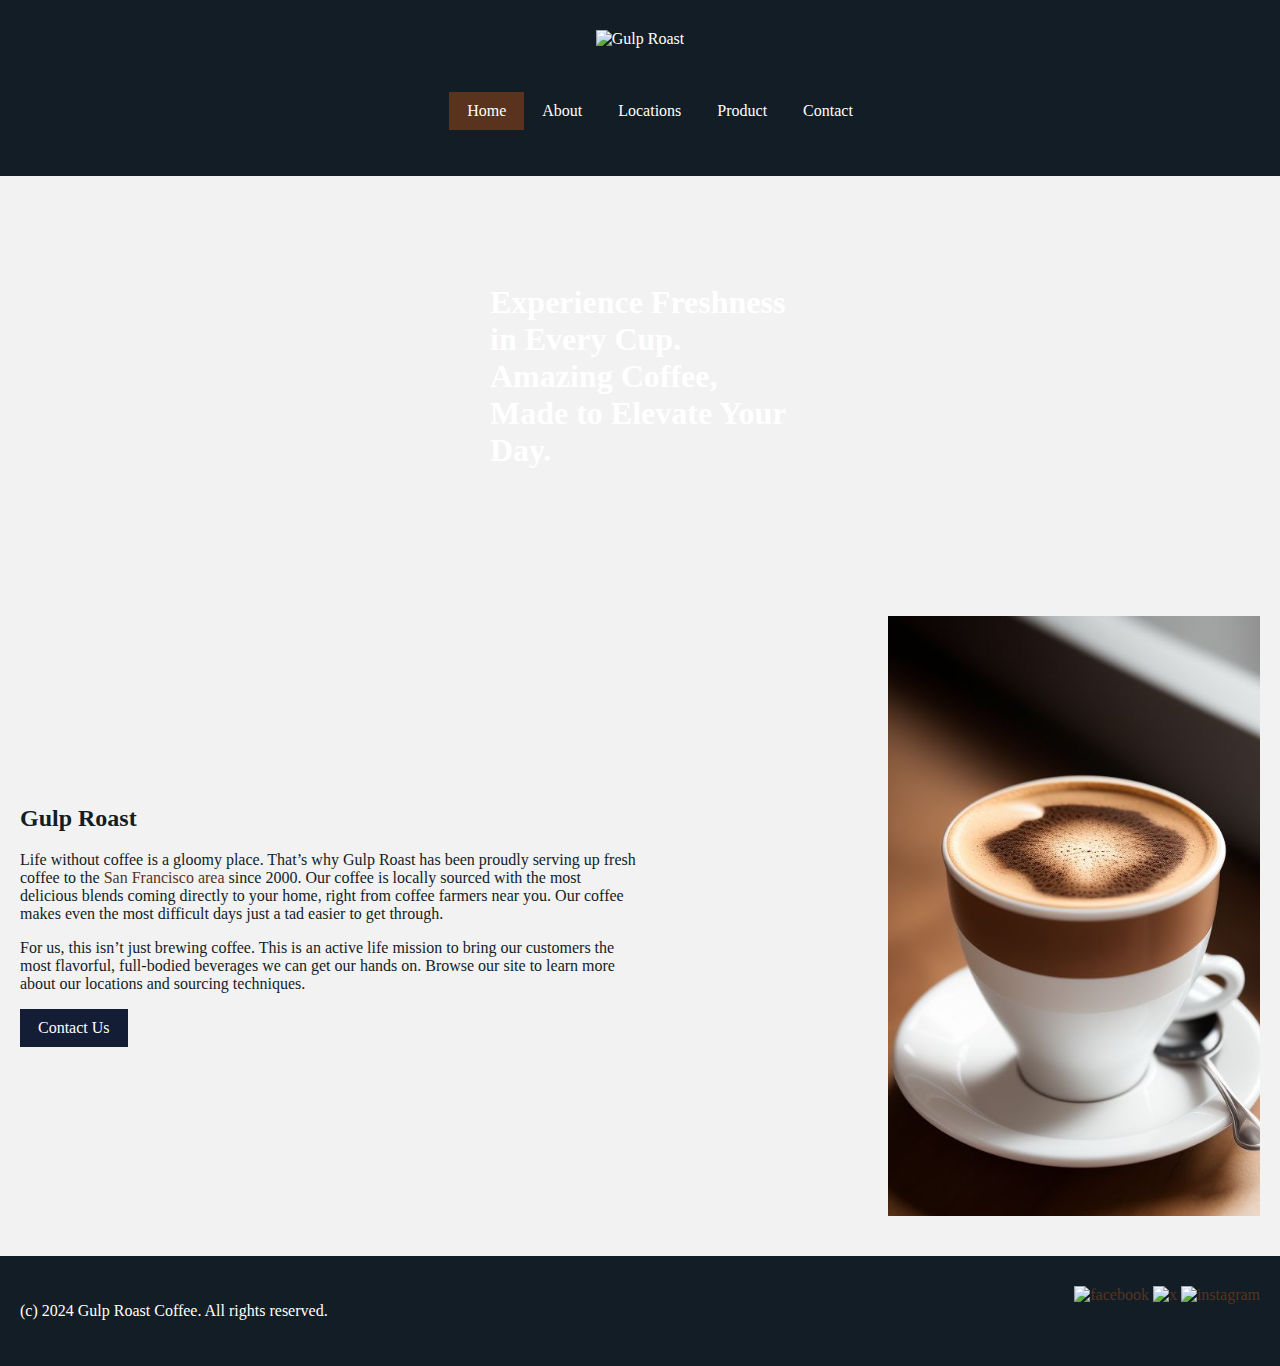
==== home.html @ 164cd7e6 "home.html" ====
<!DOCTYPE html>
<html lang="en">
<head>
    <meta charset="UTF-8">
    <meta name="viewport" content="width=device-width, initial-scale=1.0">
    <link rel="stylesheet" href="css/style.css">
    <title>Home | Gulp Roast</title>
    <link rel="preconnect" href="https://fonts.googleapis.com">
<link rel="preconnect" href="https://fonts.gstatic.com" crossorigin>
<link href="https://fonts.googleapis.com/css2?family=Poppins:ital,wght@0,100;0,200;0,300;0,400;0,500;0,600;0,700;0,800;0,900;1,100;1,200;1,300;1,400;1,500;1,600;1,700;1,800;1,900&display=swap" rel="stylesheet">
</head>
<body>
    <header>
        <div class="container">
            <img src="https://assets.codepen.io/6306176/gulp-logo-light.png" alt="Gulp Roast" class="logo">
            <nav>
                <ul>
                    <li><a href="#" class="selected">Home</a></li>
                    <li><a href="index.html">About</a></li>
                    <li><a href="#">Locations</a></li>
                    <li><a href="product.html">Product</a></li>
                    <li><a href="#">Contact</a></li>
                </ul>
            </nav>
        </div>
    </header>
    <section class="hero">
        <div class="heroContent">
            <h1>
                Experience Freshness in Every Cup. 
                Amazing Coffee, Made to Elevate Your Day.
            </h1>
        </div>
    </section>
    <section class="imageArticle">
        <div class="content">
            <h2>Gulp Roast</h2>
            <p>
                Life without coffee is a gloomy place. That’s why Gulp Roast has been proudly serving up fresh coffee to the <a href="#">San Francisco area</a> since 2000. Our coffee is locally sourced with the most delicious blends coming directly to your home, right from coffee farmers near you. Our coffee makes even the most difficult days just a tad easier to get through.
            </p>
            <p>
                For us, this isn’t just brewing coffee. This is an active life mission to bring our customers the most flavorful, full-bodied beverages we can get our hands on. Browse our site to learn more about our locations and sourcing techniques. 
            </p>
            <a href="#" class="btnPrimary">Contact Us</a>
        </div>
        <img src="images/Unknown-3.jpg" alt="Great cup of coffee.">
    </section>
    <footer>
        <div class="container">
            <p class="copy">
                (c) 2024 Gulp Roast Coffee. All rights reserved.
            </p>
            <div class="media">
                <a href="#"><img src="https://cdn3.iconfinder.com/data/icons/font-awesome-brands/512/facebook-square-512.png" alt="facebook"></a>
                <a href="#"><img src="https://cdn2.iconfinder.com/data/icons/threads-by-instagram/24/x-logo-twitter-new-brand-contained-512.png" alt="x"></a>
                <a href="#"><img src="https://cdn1.iconfinder.com/data/icons/social-media-circle-7/512/Circled_Instagram_svg-512.png" alt="instagram"></a>
            </div>
        </div>
    </footer>
</body>
</html>
---- css/style.css ----
body{
    margin: 0;
    background-color: #f2f2f2;
    color: #131d26;
}

header, footer{
    background-color: #131d26;
    color: white;
}

.container{
    max-width: 1400px;
    margin: auto;
    padding: 30px 20px;
    display: flex;
    justify-content: space-between;
}

.logo{
    height: 46px;
}

header ul{
    list-style: none;
    display: flex;
}

header li a{
    display: block;
    padding: 10px 18px;
    color: white;
    text-decoration: none;
}

header li a.selected{
    background-color: #59331d;
}

.hero{
    height: 400px;
    background-image: url(https://assets.codepen.io/6306176/gulp-couple-talking.jpg);
    background-repeat: no-repeat;
    background-size: cover;
    background-position: center;
    display: flex;
    align-items: center;
    justify-content: flex-start;
}

.heroContent{
    width: 300px;
    max-width: 1400px;
    margin: auto;
    padding: 20px;
    color: white;
}

.hero hi{
    margin: 0;
    width: 300px;
}

.imageArticle{
    max-width: 1400px;
    padding: 100px 20px;
    margin: auto;
    display: flex;
    justify-content: space-between;
    align-items: center;
}

.imageArticle .content{
    width: 50%;
}

.imageArticle img{
    width: 30%;
    height: 600px;
    object-fit: cover;
}

a{
    color: #59331d;
    text-decoration: none;
}

.btnPrimary{
    display: inline-block;
    background-color: #131d36;
    padding: 10px 18px;
    color: white;
    text-decoration: none;
}

.media img{
    height: 32px ;
}

@media all and (max-width:1400px) {
    header .container{
        flex-direction: column;
        align-items: center;
    }
    .hero{
        height: 346;
    }
    .imageArticle{
        padding: 40px 20px;
    }
}

@media all and (max-width:744px) {
    header ul{
        padding: 0;
        flex-direction: column;
        align-items: center;
    }
    .hero{
        height: 240px;
    }
    .hero h1{
        margin: auto;
        text-align: center;
        font-size: 23px;
    }
    .imageArticle{
        flex-direction: column;
        gap: 40px;
    }
    .imageArticle .content{
        width: 100%;
    }
    .imageArticle img {
        width: 100%;
        height: 300px;
    }
}
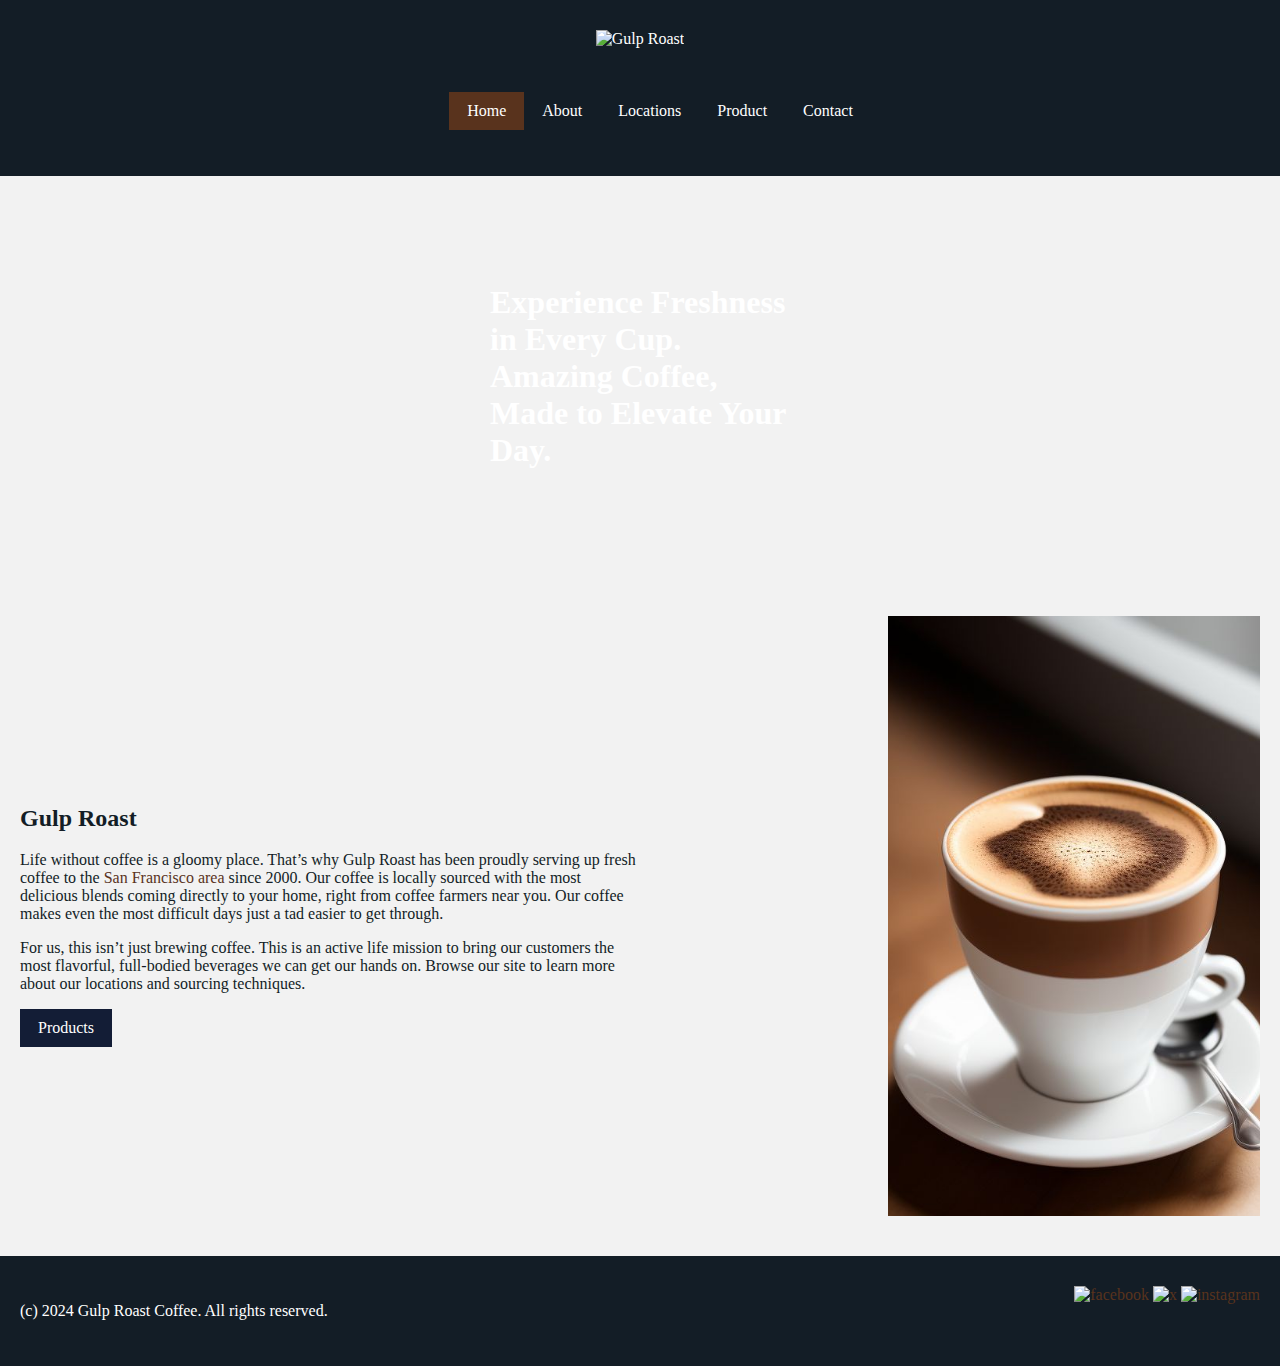
==== commit 3606fdc0: "home.html" ====
--- a/home.html
+++ b/home.html
@@ -41,7 +41,7 @@
             <p>
                 For us, this isn’t just brewing coffee. This is an active life mission to bring our customers the most flavorful, full-bodied beverages we can get our hands on. Browse our site to learn more about our locations and sourcing techniques. 
             </p>
-            <a href="#" class="btnPrimary">Contact Us</a>
+            <a href="product.html" class="btnPrimary">Products</a>
         </div>
         <img src="images/Unknown-3.jpg" alt="Great cup of coffee.">
     </section>
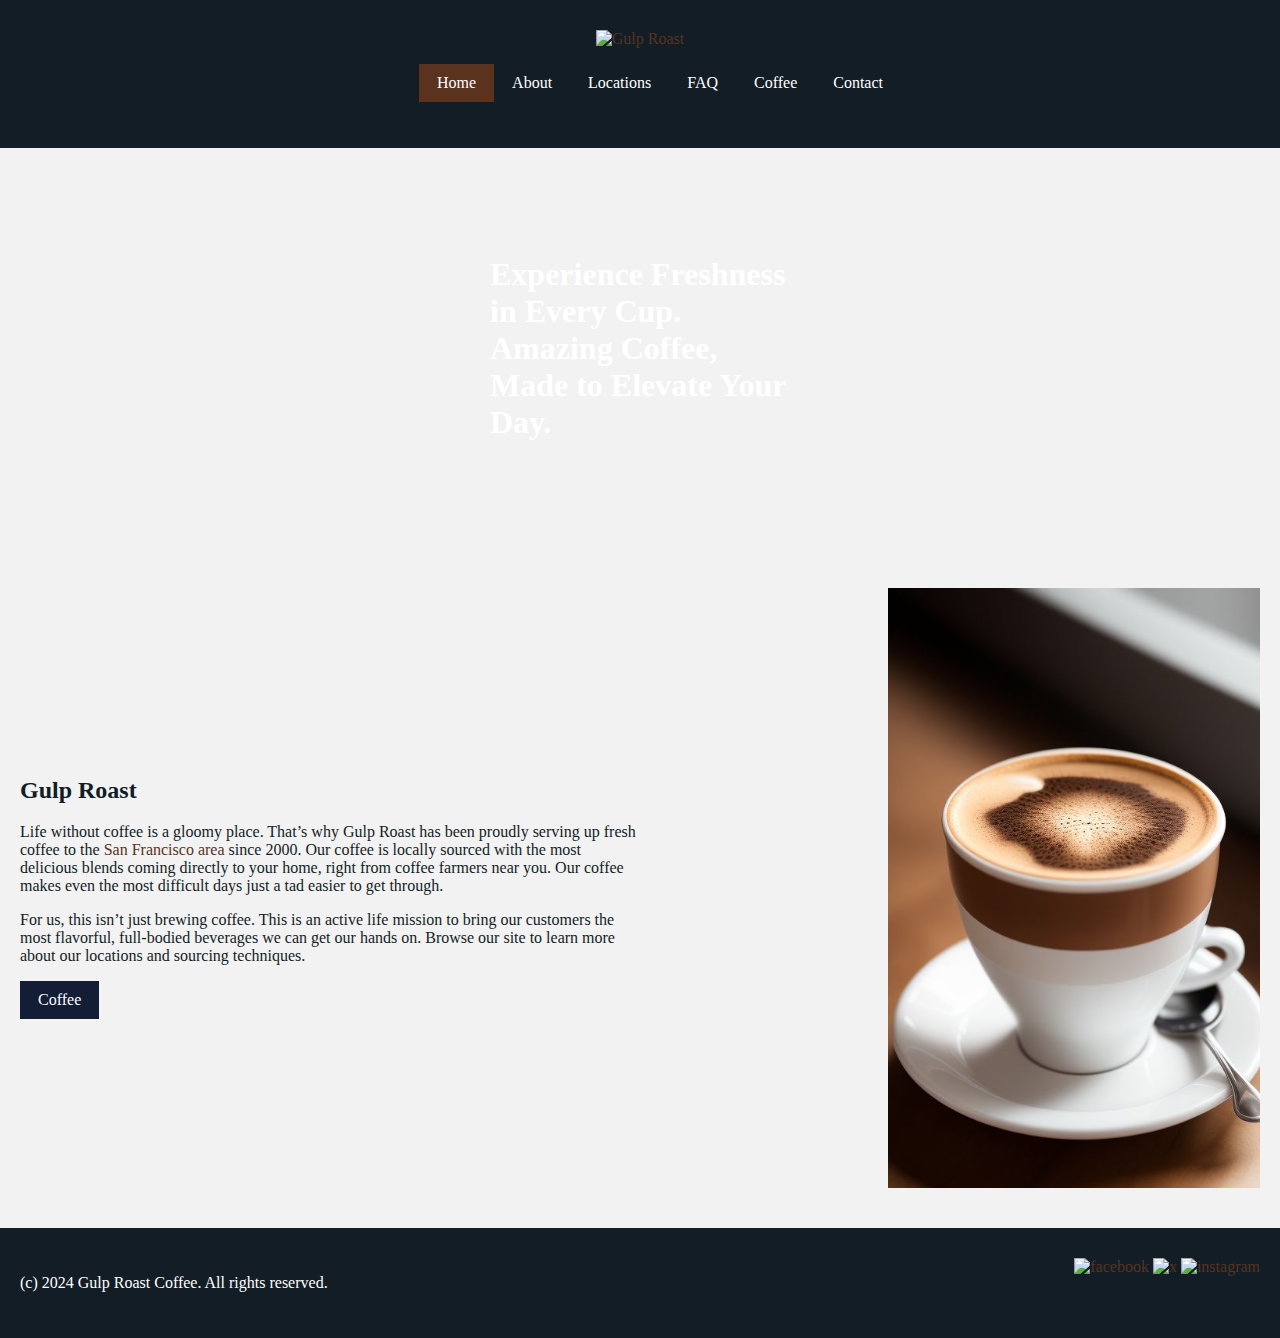
==== commit 4730927e: "home.html" ====
--- a/home.html
+++ b/home.html
@@ -12,14 +12,15 @@
 <body>
     <header>
         <div class="container">
-            <img src="https://assets.codepen.io/6306176/gulp-logo-light.png" alt="Gulp Roast" class="logo">
+            <a href="https://uxuicurriculum.wixsite.com/gulproast"> <img src="https://assets.codepen.io/6306176/gulp-logo-light.png" alt="Gulp Roast" class="logo"></a>
             <nav>
                 <ul>
                     <li><a href="#" class="selected">Home</a></li>
                     <li><a href="index.html">About</a></li>
-                    <li><a href="#">Locations</a></li>
-                    <li><a href="product.html">Product</a></li>
-                    <li><a href="#">Contact</a></li>
+                    <li><a href="https://uxuicurriculum.wixsite.com/gulproast">Locations</a></li>
+                    <li><a href="https://uxuicurriculum.wixsite.com/gulproast">FAQ</a></li>
+                    <li><a href="product.html">Coffee</a></li>
+                    <li><a href="https://uxuicurriculum.wixsite.com/gulproast">Contact</a></li>
                 </ul>
             </nav>
         </div>
@@ -41,7 +42,7 @@
             <p>
                 For us, this isn’t just brewing coffee. This is an active life mission to bring our customers the most flavorful, full-bodied beverages we can get our hands on. Browse our site to learn more about our locations and sourcing techniques. 
             </p>
-            <a href="product.html" class="btnPrimary">Products</a>
+            <a href="product.html" class="btnPrimary">Coffee</a>
         </div>
         <img src="images/Unknown-3.jpg" alt="Great cup of coffee.">
     </section>
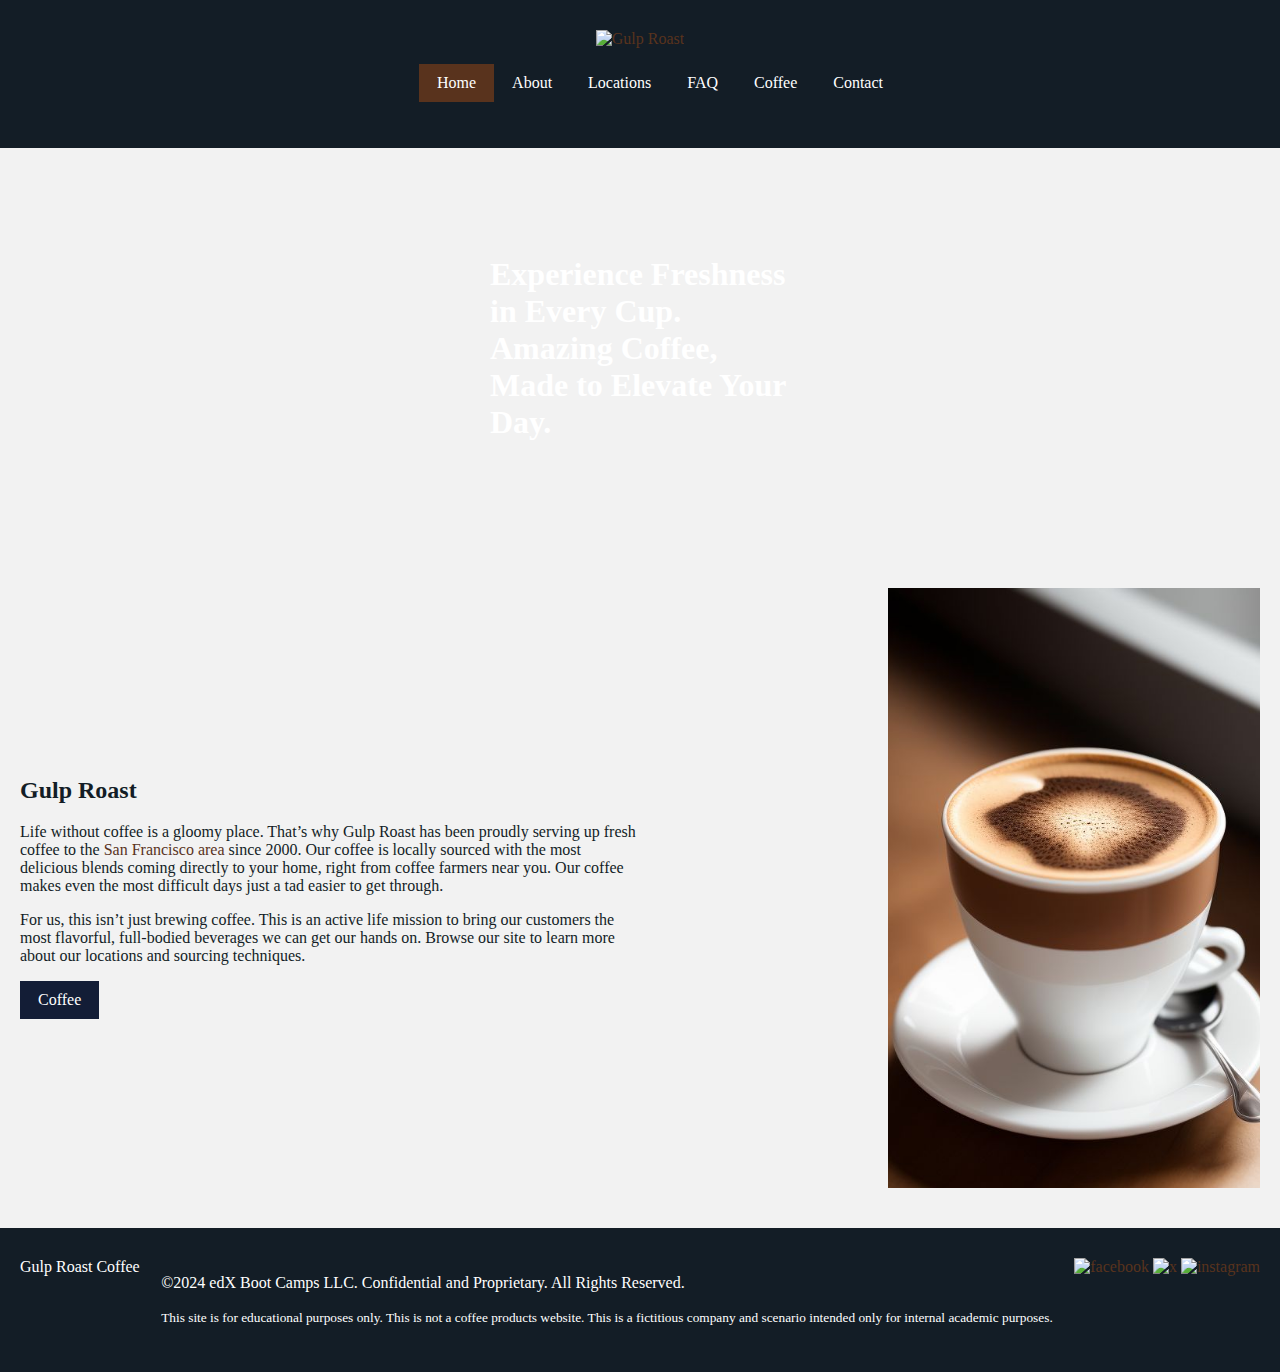
==== commit 375611e5: "home.html" ====
--- a/home.html
+++ b/home.html
@@ -48,14 +48,24 @@
     </section>
     <footer>
         <div class="container">
-            <p class="copy">
-                (c) 2024 Gulp Roast Coffee. All rights reserved.
-            </p>
+            <header class="bg-primary border-bottom border-secondary border-5 mb-5">
+                Gulp Roast Coffee
+              </header>
+              
+              
+              <footer class="border-secondary border-top border-5 text-center py-5 mt-5 bg-primary text-white">
+                <div class="container-sm">
+                  <p>&copy;2024 edX Boot Camps LLC. Confidential and Proprietary. All Rights Reserved.
+              </p>
+                  <p><small>This site is for educational purposes only. This is not a coffee products website. This is a fictitious company and scenario intended only for internal academic purposes.</small></p>
+                </div>
+              </footer>
             <div class="media">
                 <a href="#"><img src="https://cdn3.iconfinder.com/data/icons/font-awesome-brands/512/facebook-square-512.png" alt="facebook"></a>
                 <a href="#"><img src="https://cdn2.iconfinder.com/data/icons/threads-by-instagram/24/x-logo-twitter-new-brand-contained-512.png" alt="x"></a>
                 <a href="#"><img src="https://cdn1.iconfinder.com/data/icons/social-media-circle-7/512/Circled_Instagram_svg-512.png" alt="instagram"></a>
             </div>
+            
         </div>
     </footer>
 </body>
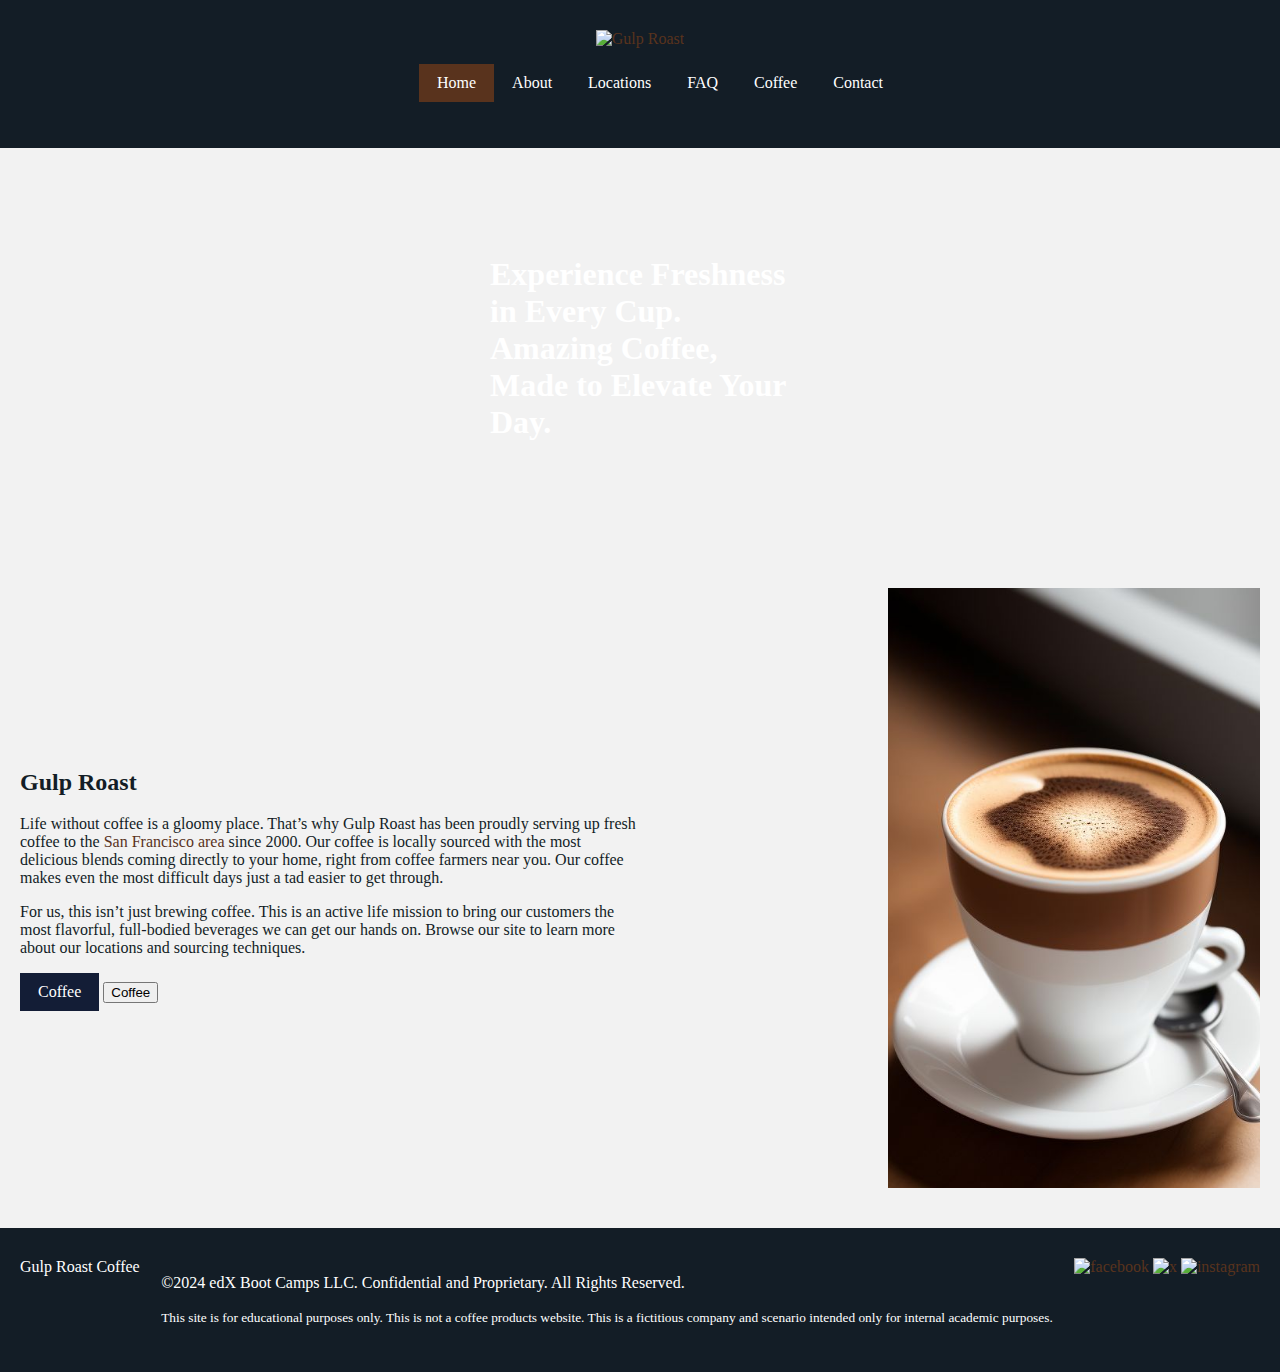
==== commit 2273e044: "home.html" ====
--- a/home.html
+++ b/home.html
@@ -21,7 +21,13 @@
                     <li><a href="https://uxuicurriculum.wixsite.com/gulproast">FAQ</a></li>
                     <li><a href="product.html">Coffee</a></li>
                     <li><a href="https://uxuicurriculum.wixsite.com/gulproast">Contact</a></li>
+                    
                 </ul>
+                <div class="hamburger">
+                    <span class="bar"></span>
+                    <span class="bar"></span>
+                    <span class="bar"></span>
+                </div>
             </nav>
         </div>
     </header>
@@ -37,12 +43,25 @@
         <div class="content">
             <h2>Gulp Roast</h2>
             <p>
-                Life without coffee is a gloomy place. That’s why Gulp Roast has been proudly serving up fresh coffee to the <a href="#">San Francisco area</a> since 2000. Our coffee is locally sourced with the most delicious blends coming directly to your home, right from coffee farmers near you. Our coffee makes even the most difficult days just a tad easier to get through.
+                Life without coffee is a gloomy place. That’s why Gulp Roast has been proudly serving up fresh coffee to the <a href="https://uxuicurriculum.wixsite.com/gulproast">San Francisco area</a> since 2000. Our coffee is locally sourced with the most delicious blends coming directly to your home, right from coffee farmers near you. Our coffee makes even the most difficult days just a tad easier to get through.
             </p>
             <p>
                 For us, this isn’t just brewing coffee. This is an active life mission to bring our customers the most flavorful, full-bodied beverages we can get our hands on. Browse our site to learn more about our locations and sourcing techniques. 
             </p>
-            <a href="product.html" class="btnPrimary">Coffee</a>
+            <p>
+                <a class="btn btn-primary" data-bs-toggle="collapse" href="#collapseExample" role="button" aria-expanded="false" aria-controls="collapseExample">
+                    <a href="product.html" class="btnPrimary">Coffee</a>
+                </a>
+                <button class="btn btn-primary" type="button" data-bs-toggle="collapse" data-bs-target="#collapseExample" aria-expanded="false" aria-controls="collapseExample">
+                  Coffee
+                </button>
+              </p>
+              <div class="collapse" id="collapseExample">
+                <div class="card card-body">
+                  Some placeholder content for the collapse component. This panel is hidden by default but revealed when the user activates the relevant trigger.
+                </div>
+              </div>
+            
         </div>
         <img src="images/Unknown-3.jpg" alt="Great cup of coffee.">
     </section>
@@ -65,7 +84,6 @@
                 <a href="#"><img src="https://cdn2.iconfinder.com/data/icons/threads-by-instagram/24/x-logo-twitter-new-brand-contained-512.png" alt="x"></a>
                 <a href="#"><img src="https://cdn1.iconfinder.com/data/icons/social-media-circle-7/512/Circled_Instagram_svg-512.png" alt="instagram"></a>
             </div>
-            
         </div>
     </footer>
 </body>
--- a/css/style.css
+++ b/css/style.css
@@ -93,6 +93,43 @@
     text-decoration: none;
 }
 
+.container{
+        transition: 0.8s ease;
+    }
+
+.container:hover{
+    color:#59331d
+}
+
+.hamburger{
+    display: none;
+    cursor: pointer;
+   
+}
+
+.bar{
+    display: block;
+    width: 25px;
+    height: 3px;
+    margin: 5px auto;
+    -webkit-transition: all 0.3s ease-in-out;
+    transition: all 0.3s ease-in-out;
+    background-color: white;
+}
+
+.collapse {
+    &:not(.show) {
+      display: none;
+    }
+  }
+  
+  .collapsing {
+    height: 0;
+    overflow: hidden;
+    @include transition($transition-collapse);
+  }
+
+
 .media img{
     height: 32px ;
 }
@@ -108,31 +145,62 @@
     .imageArticle{
         padding: 40px 20px;
     }
-}
+  
+}
+
 
 @media all and (max-width:744px) {
     header ul{
         padding: 0;
         flex-direction: column;
         align-items: center;
-    }
-    .hero{
-        height: 240px;
-    }
-    .hero h1{
-        margin: auto;
-        text-align: center;
-        font-size: 23px;
-    }
-    .imageArticle{
-        flex-direction: column;
-        gap: 40px;
-    }
-    .imageArticle .content{
-        width: 100%;
-    }
-    .imageArticle img {
-        width: 100%;
-        height: 300px;
-    }
-}+    
+        .container{
+            position: fixed;
+            left: -100%
+            top: 70px;
+            gap: 0;
+            flex-direction: column;
+            background-color: #131d26;
+            width: 100%;
+            text-align: center;
+            transition: 0.3s;
+        }
+       
+        .hamburger.active .bar:nth-child(2){
+            opacity: 0;
+        }
+        .hamburger.active .bar:nth-child(1){
+            transform: translateY(8px) rotate(45deg);
+        }
+        .hamburger.active .bar:nth-child(3){
+            transform: translateY(-8px) rotate(-45deg);
+        }
+        .hero{
+            height: 240px;
+        }
+        .hero h1{
+            margin: auto;
+            text-align: center;
+            font-size: 23px;
+        }
+        .imageArticle{
+            flex-direction: column;
+            gap: 40px;
+        }
+        .imageArticle .content{
+            width: 100%;
+        }
+        .imageArticle img {
+            width: 100%;
+            height: 300px;
+        }
+    }
+    .hamburger{
+        display: block;
+    }
+    header ul{
+        display: none;
+    }
+}
+
